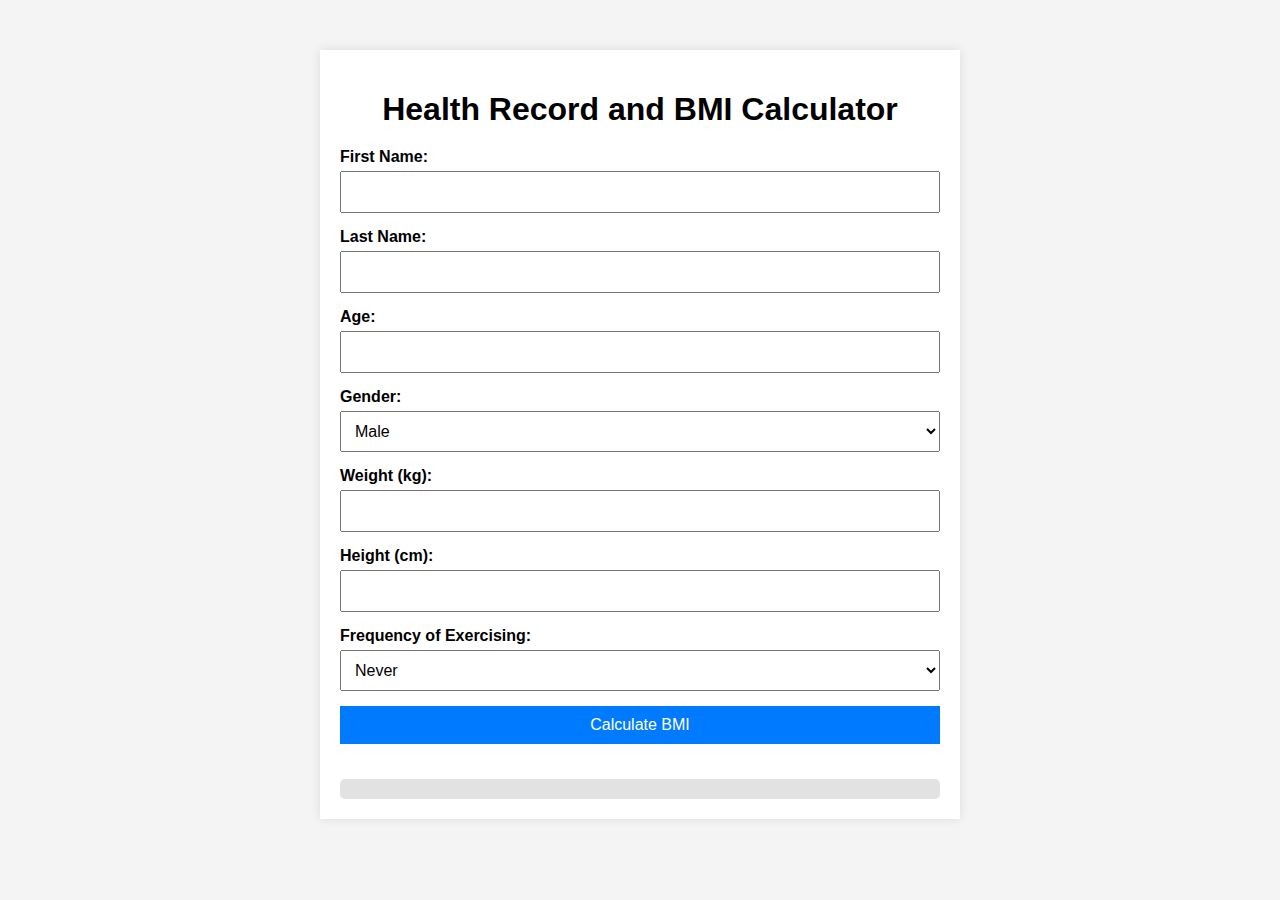
==== 1-health-record.html @ b9df843e "update" ====
<!DOCTYPE html>
<html lang="en">
<head>
    <meta charset="UTF-8">
    <meta name="viewport" content="width=device-width, initial-scale=1.0">
    <title>Health Record and BMI Calculator</title>
    <link rel="stylesheet" href="styles.css">
</head>
<body>
    <div class="container">
        <h1>Health Record and BMI Calculator</h1>
        <form id="healthForm">
            <label for="firstName">First Name:</label>
            <input type="text" id="firstName" name="firstName" required>

            <label for="lastName">Last Name:</label>
            <input type="text" id="lastName" name="lastName" required>

            <label for="age">Age:</label>
            <input type="number" id="age" name="age" required>

            <label for="gender">Gender:</label>
            <select id="gender" name="gender" required>
                <option value="male">Male</option>
                <option value="female">Female</option>
                <option value="other">Other</option>
            </select>

            <label for="weight">Weight (kg):</label>
            <input type="number" id="weight" name="weight" required>

            <label for="height">Height (cm):</label>
            <input type="number" id="height" name="height" required>

            <label for="frequency">Frequency of Exercising:</label>
            <select id="frequency" name="frequency" required>
                <option value="never">Never</option>
                <option value="rarely">Rarely</option>
                <option value="sometimes">Sometimes</option>
                <option value="often">Often</option>
                <option value="always">Always</option>
            </select>

            <button type="button" onclick="calculateBMI()">Calculate BMI</button>
        </form>
        <div id="result"></div>
    </div>
    <script src="script.js"></script>
</body>
</html>
---- styles.css ----
body {
    font-family: Arial, sans-serif;
    background-color: #f4f4f4;
    margin: 0;
    padding: 0;
}

.container {
    max-width: 600px;
    margin: 50px auto;
    padding: 20px;
    background-color: #fff;
    box-shadow: 0 0 10px rgba(0, 0, 0, 0.1);
}

h1 {
    text-align: center;
    margin-bottom: 20px;
}

form {
    display: flex;
    flex-direction: column;
}

label {
    margin-bottom: 5px;
    font-weight: bold;
}

input, select, button {
    margin-bottom: 15px;
    padding: 10px;
    font-size: 16px;
}

button {
    background-color: #007BFF;
    color: #fff;
    border: none;
    cursor: pointer;
}

button:hover {
    background-color: #0056b3;
}

#result {
    margin-top: 20px;
    padding: 10px;
    background-color: #e2e2e2;
    border-radius: 5px;
    text-align: center;
}
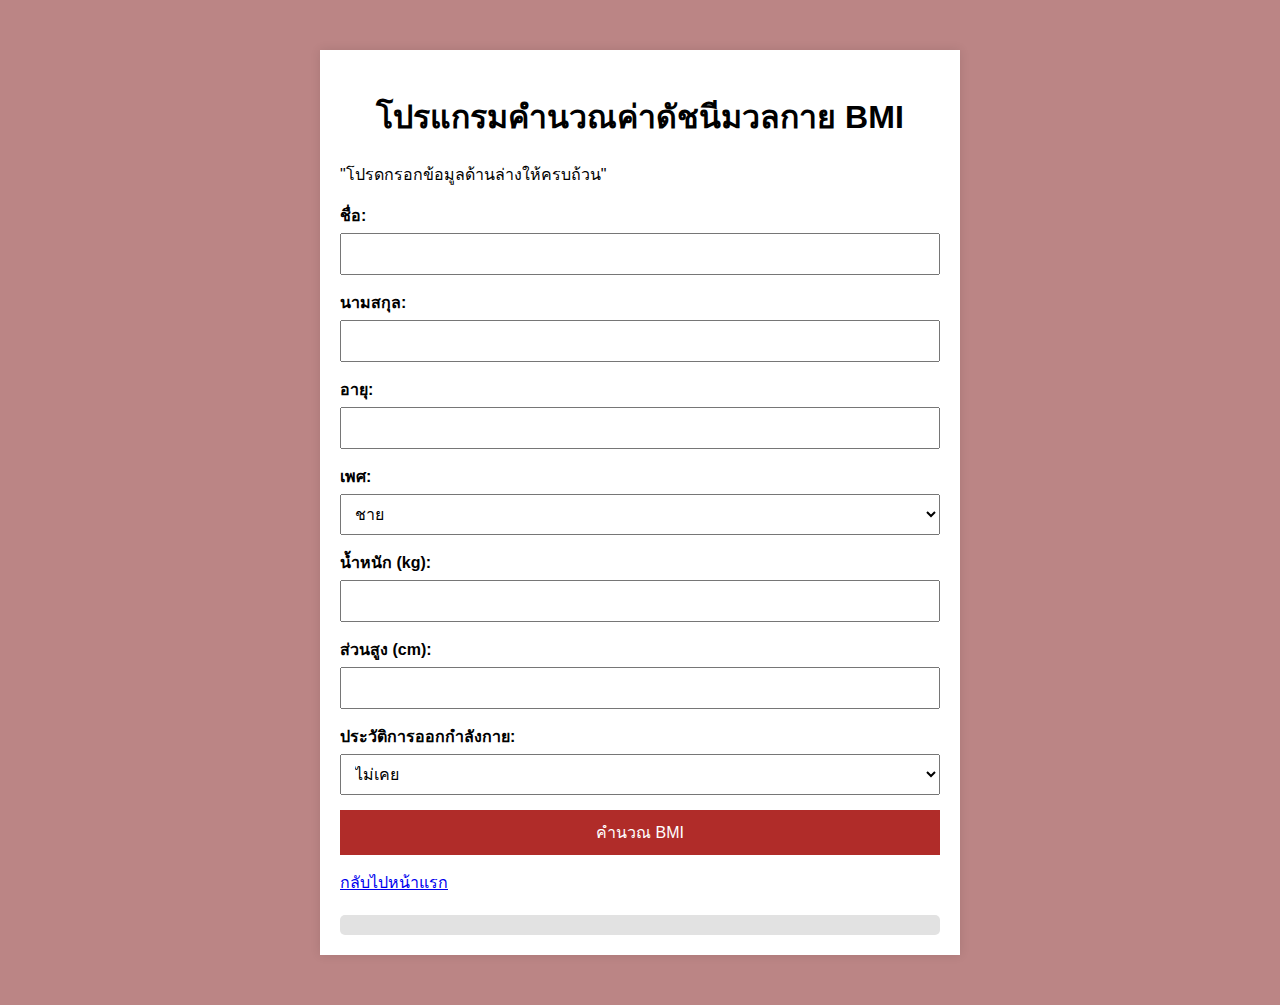
==== commit d2124ab7: "update" ====
--- a/1-health-record.html
+++ b/1-health-record.html
@@ -1,47 +1,49 @@
 <!DOCTYPE html>
-<html lang="en">
+<html lang="th">
 <head>
     <meta charset="UTF-8">
     <meta name="viewport" content="width=device-width, initial-scale=1.0">
-    <title>Health Record and BMI Calculator</title>
+    <title>"คํานวณดัชนีมวลกาย"</title>
     <link rel="stylesheet" href="styles.css">
 </head>
 <body>
     <div class="container">
-        <h1>Health Record and BMI Calculator</h1>
+        <h1>โปรแกรมคํานวณค่าดัชนีมวลกาย BMI</h1>
+        <P>"โปรดกรอกข้อมูลด้านล่างให้ครบถ้วน"</P>
         <form id="healthForm">
-            <label for="firstName">First Name:</label>
+            <label for="firstName">ชื่อ:</label>
             <input type="text" id="firstName" name="firstName" required>
 
-            <label for="lastName">Last Name:</label>
+            <label for="lastName">นามสกุล:</label>
             <input type="text" id="lastName" name="lastName" required>
 
-            <label for="age">Age:</label>
+            <label for="age">อายุ:</label>
             <input type="number" id="age" name="age" required>
 
-            <label for="gender">Gender:</label>
+            <label for="gender">เพศ:</label>
             <select id="gender" name="gender" required>
-                <option value="male">Male</option>
-                <option value="female">Female</option>
-                <option value="other">Other</option>
+                <option value="male">ชาย</option>
+                <option value="female">หญิง</option>
+                <option value="other">อื่นๆ ไม่อยากบอก</option>
             </select>
 
-            <label for="weight">Weight (kg):</label>
+            <label for="weight">นํ้าหนัก (kg):</label>
             <input type="number" id="weight" name="weight" required>
 
-            <label for="height">Height (cm):</label>
+            <label for="height">ส่วนสูง (cm):</label>
             <input type="number" id="height" name="height" required>
 
-            <label for="frequency">Frequency of Exercising:</label>
+            <label for="frequency">ประวัติการออกกําลังกาย:</label>
             <select id="frequency" name="frequency" required>
-                <option value="never">Never</option>
-                <option value="rarely">Rarely</option>
-                <option value="sometimes">Sometimes</option>
-                <option value="often">Often</option>
-                <option value="always">Always</option>
+                <option value="never">ไม่เคย</option>
+                <option value="rarely">นานๆครั้ง</option>
+                <option value="sometimes">บางครั้ง</option>
+                <option value="often">บ่อยครั้ง</option>
+                <option value="always">เป็นประจํา</option>
             </select>
 
-            <button type="button" onclick="calculateBMI()">Calculate BMI</button>
+            <button type="button" onclick="calculateBMI()">คํานวณ BMI</button>
+            <a href="index.html">กลับไปหน้าแรก</a>
         </form>
         <div id="result"></div>
     </div>
--- a/styles.css
+++ b/styles.css
@@ -1,6 +1,6 @@
 body {
     font-family: Arial, sans-serif;
-    background-color: #f4f4f4;
+    background-color: #bb8585;
     margin: 0;
     padding: 0;
 }
@@ -35,14 +35,14 @@
 }
 
 button {
-    background-color: #007BFF;
+    background-color: #b02c29;
     color: #fff;
     border: none;
     cursor: pointer;
 }
 
 button:hover {
-    background-color: #0056b3;
+    background-color: #333c47;
 }
 
 #result {
